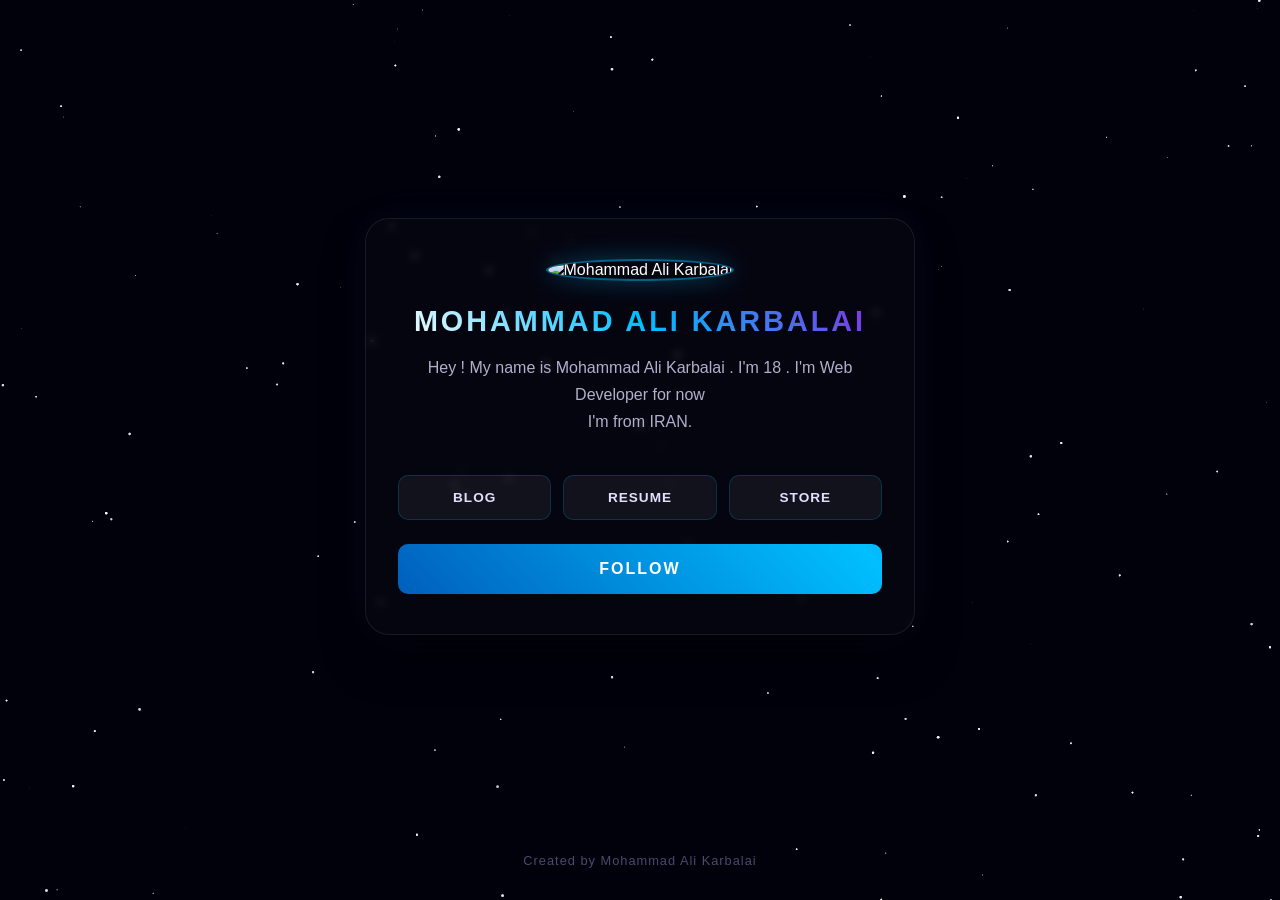
==== index.html @ 4c1272b6 "Update index.html" ====
<!DOCTYPE html>
<html lang="en">
<head>
    <meta charset="UTF-8">
    <meta name="viewport" content="width=device-width, initial-scale=1.0">
    <title>Mohammad Ali Karbalai</title>
    <link rel="stylesheet" href="./index.css"/>
</head>
<body class="body">

    <!-- بوم انیمیشن ستاره‌ها در پس‌زمینه قرار گرفت -->
    <canvas id="spaceCanvas"></canvas>

    <!-- کل محتوا درون یک کانتینر اصلی برای کنترل چیدمان قرار دارد -->
    <main class="main-container">
        <section class="wrapper">
            <img src="./IMG_20250704_143343.jpg" alt="Mohammad Ali Karbalai" class="image1"/>
            
            <h1 class="h1-1">MOHAMMAD ALI KARBALAI</h1>
            
            <h3 class="h3-1">
                Hey ! My name is Mohammad Ali Karbalai . I'm 18 . I'm Web Developer for now </br>
                I'm from IRAN.
            </h3>

            <!-- بخش دکمه‌های ناوبری -->
            <div class="nav-buttons">
                <a href="./blog.html" class="btn btn1">BLOG</a>
                <a href="./resume.html" class="btn btn2">RESUME</a>
                <a href="./store.html" class="btn btn4">STORE</a>
            </div>
            
            <a href="/follow.css" class="space-button-link">
                <button class="space-button">FOLLOW</button>
            </a>
        </section>

        <!-- متن کپی‌رایت در پایین‌ترین بخش محتوا -->
        <footer class="footer">
            <p>Created by Mohammad Ali Karbalai</p>
        </footer>
    </main>

    <script>
        const canvas = document.getElementById('spaceCanvas');
        const ctx = canvas.getContext('2d');

        let width = canvas.width = window.innerWidth;
        let height = canvas.height = window.innerHeight;

        window.addEventListener('resize', () => {
            width = canvas.width = window.innerWidth;
            height = canvas.height = window.innerHeight;
        });

        const stars = [];
        const numStars = 150;

        for (let i = 0; i < numStars; i++) {
            stars.push({
                x: Math.random() * width,
                y: Math.random() * height,
                radius: Math.random() * 1.2,
                alpha: Math.random(),
                speed: Math.random() * 0.01 + 0.005
            });
        }

        let shootingStar = null;

        function createShootingStar() {
            shootingStar = {
                x: Math.random() * width,
                y: 0,
                length: Math.random() * 80 + 50,
                speedX: Math.random() * 15 + 10,
                speedY: Math.random() * 8 + 6,
                alpha: 1
            };
        }

        setInterval(() => {
            if (!shootingStar) {
                createShootingStar();
            }
        }, 4000);

        function animate() {
            ctx.fillStyle = 'rgba(5, 5, 16, 0.3)';
            ctx.fillRect(0, 0, width, height);

            stars.forEach(star => {
                star.alpha += star.speed;
                if (star.alpha > 1 || star.alpha < 0) {
                    star.speed = -star.speed;
                }
                ctx.globalAlpha = Math.abs(star.alpha);
                ctx.fillStyle = '#ffffff';
                ctx.beginPath();
                ctx.arc(star.x, star.y, star.radius, 0, Math.PI * 2);
                ctx.fill();
            });

            if (shootingStar) {
                ctx.globalAlpha = shootingStar.alpha;
                
                let gradient = ctx.createLinearGradient(
                    shootingStar.x, shootingStar.y, 
                    shootingStar.x - shootingStar.length, shootingStar.y - (shootingStar.length * (shootingStar.speedY / shootingStar.speedX))
                );
                gradient.addColorStop(0, '#ffffff');
                gradient.addColorStop(0.5, 'rgba(0, 191, 255, 0.5)');
                gradient.addColorStop(1, 'transparent');

                ctx.strokeStyle = gradient;
                ctx.lineWidth = 2;
                ctx.beginPath();
                ctx.moveTo(shootingStar.x, shootingStar.y);
                ctx.lineTo(
                    shootingStar.x - shootingStar.length, 
                    shootingStar.y - (shootingStar.length * (shootingStar.speedY / shootingStar.speedX))
                );
                ctx.stroke();

                shootingStar.x += shootingStar.speedX;
                shootingStar.y += shootingStar.speedY;

                if (shootingStar.x > width || shootingStar.y > height) {
                    shootingStar = null;
                }
            }

            requestAnimationFrame(animate);
        }

        animate();
    </script>
</body>
</html>
---- index.css ----
/* تنظیمات پایه و ریست قالب */
* {
    margin: 0;
    padding: 0;
    box-sizing: border-box;
    font-family: 'Segoe UI', Tahoma, Geneva, Verdana, sans-serif;
}

body {
    background-color: #03030a;
    color: #ffffff;
    min-height: 100vh;
    overflow-x: hidden;
}

/* هدایت انیمیشن ستاره‌ها به دورترین لایه پس‌زمینه */
#spaceCanvas {
    position: fixed;
    top: 0;
    left: 0;
    width: 100%;
    height: 100%;
    z-index: 1;
}

/* کانتینر اصلی محتوا برای قرارگیری روی بوم انیمیشن */
.main-container {
    position: relative;
    z-index: 2;
    min-height: 100vh;
    display: flex;
    flex-direction: column;
    justify-content: space-between;
    align-items: center;
    padding: 2rem 1rem;
}

/* باکس اصلی معرفی با بلور کمتر شده و شیشه‌ای شفاف */
.wrapper {
    background: rgba(255, 255, 255, 0.02); /* کاهش غلظت رنگ پس‌زمینه */
    backdrop-filter: blur(4px); /* کاهش بلور طبق درخواست شما برای وضوح بیشتر ستاره‌ها */
    -webkit-backdrop-filter: blur(4px);
    border: 1px solid rgba(255, 255, 255, 0.08);
    padding: 2.5rem 2rem;
    border-radius: 24px;
    width: 100%;
    max-width: 550px;
    text-align: center;
    box-shadow: 0 25px 50px -12px rgba(0, 0, 0, 0.7),
                0 0 40px rgba(0, 191, 255, 0.05); /* هاله نوری بسیار ملایم دور باکس */
    margin: auto 0;
}

/* تصویر پروفایل با استایل سفینه فضایی */
.image1 {
    width: 130px;
    height: 130px;
    border-radius: 50%;
    object-fit: cover;
    border: 2px solid rgba(0, 191, 255, 0.5);
    box-shadow: 0 0 25px rgba(0, 191, 255, 0.3);
    margin-bottom: 1.5rem;
    transition: transform 0.5s ease;
}

.image1:hover {
    transform: rotate(5deg) scale(1.05);
}

/* عنوان اصلی با گرادینت کهکشانی */
.h1-1 {
    font-size: 1.8rem;
    letter-spacing: 3px;
    margin-bottom: 1rem;
    background: linear-gradient(45deg, #ffffff, #00bfff, #8a2be2);
    -webkit-background-clip: text;
    -webkit-text-fill-color: transparent;
    font-weight: 800;
}

/* متن توضیحات */
.h3-1 {
    font-weight: 400;
    font-size: 1rem;
    line-height: 1.7;
    color: #b0b0cc;
    margin-bottom: 2.5rem;
}

/* کانتینر دکمه‌های ناوبری */
.nav-buttons {
    display: flex;
    gap: 12px;
    justify-content: center;
    width: 100%;
    margin-bottom: 1.5rem;
}

/* استایل فضایی و نئونی دکمه‌های ۳ تایی */
.btn {
    flex: 1;
    display: inline-block;
    text-decoration: none;
    padding: 14px 0;
    font-size: 0.85rem;
    font-weight: bold;
    letter-spacing: 1px;
    color: #e0e0ff;
    background: rgba(255, 255, 255, 0.04);
    border: 1px solid rgba(0, 191, 255, 0.2);
    border-radius: 10px;
    backdrop-filter: blur(2px);
    transition: all 0.3s cubic-bezier(0.25, 0.8, 0.25, 1);
    cursor: pointer;
    box-shadow: 0 0 0 rgba(0, 191, 255, 0);
}

/* افکت هاور دکمه‌های اصلی (جذب درخشش سیارکی) */
.btn:hover {
    background: rgba(0, 191, 255, 0.15);
    color: #ffffff;
    border-color: #00bfff;
    transform: translateY(-3px) scale(1.03);
    box-shadow: 0 5px 15px rgba(0, 191, 255, 0.3);
}

/* دکمه اختصاصی و هایپراسپیس FOLLOW */
.space-button-link {
    text-decoration: none;
    display: block;
    width: 100%;
}

.space-button {
    width: 100%;
    padding: 16px;
    font-size: 1rem;
    font-weight: bold;
    letter-spacing: 2px;
    color: white;
    background: linear-gradient(45deg, #005fbc, #00bfff, #7000ff);
    background-size: 200% auto;
    border: none;
    border-radius: 10px;
    cursor: pointer;
    transition: all 0.4s ease;
    animation: spacePulse 2s infinite alternate; /* انیمیشن تپش نوری مداوم */
}

/* افکت هاور دکمه فالو (انفجار نور نئونی) */
.space-button:hover {
    transform: translateY(-3px) scale(1.02);
    background-position: right center; /* حرکت دادن گرادینت پس‌زمینه */
    box-shadow: 0 0 25px rgba(0, 191, 255, 0.6), 
                0 0 40px rgba(112, 0, 255, 0.4);
}

/* انیمیشن پالس نوری دکمه FOLLOW */
@keyframes spacePulse {
    0% {
        box-shadow: 0 4px 15px rgba(0, 191, 255, 0.3);
    }
    100% {
        box-shadow: 0 4px 25px rgba(112, 0, 255, 0.5);
    }
}

/* استایل بخش فوتر */
.footer {
    width: 100%;
    text-align: center;
    padding-top: 2rem;
    color: #4a4a6a;
    font-size: 0.8rem;
    letter-spacing: 1px;
}

/* مدیا کوئری کاملاً ریسپانسیو برای نمایشگرهای کوچک موبایل */
@media (max-width: 480px) {
    .wrapper {
        padding: 2rem 1.2rem;
        margin: auto 10px;
    }
    
    .image1 {
        width: 110px;
        height: 110px;
    }

    .h1-1 {
        font-size: 1.5rem;
        letter-spacing: 2px;
    }

    .h3-1 {
        font-size: 0.9rem;
        line-height: 1.6;
    }

    /* تغییر چیدمان افقی دکمه‌ها به عمودی در موبایل برای کاربری راحت‌تر */
    .nav-buttons {
        flex-direction: column;
        gap: 10px;
    }
    
    .btn {
        width: 100%;
        padding: 12px 0;
    }
}
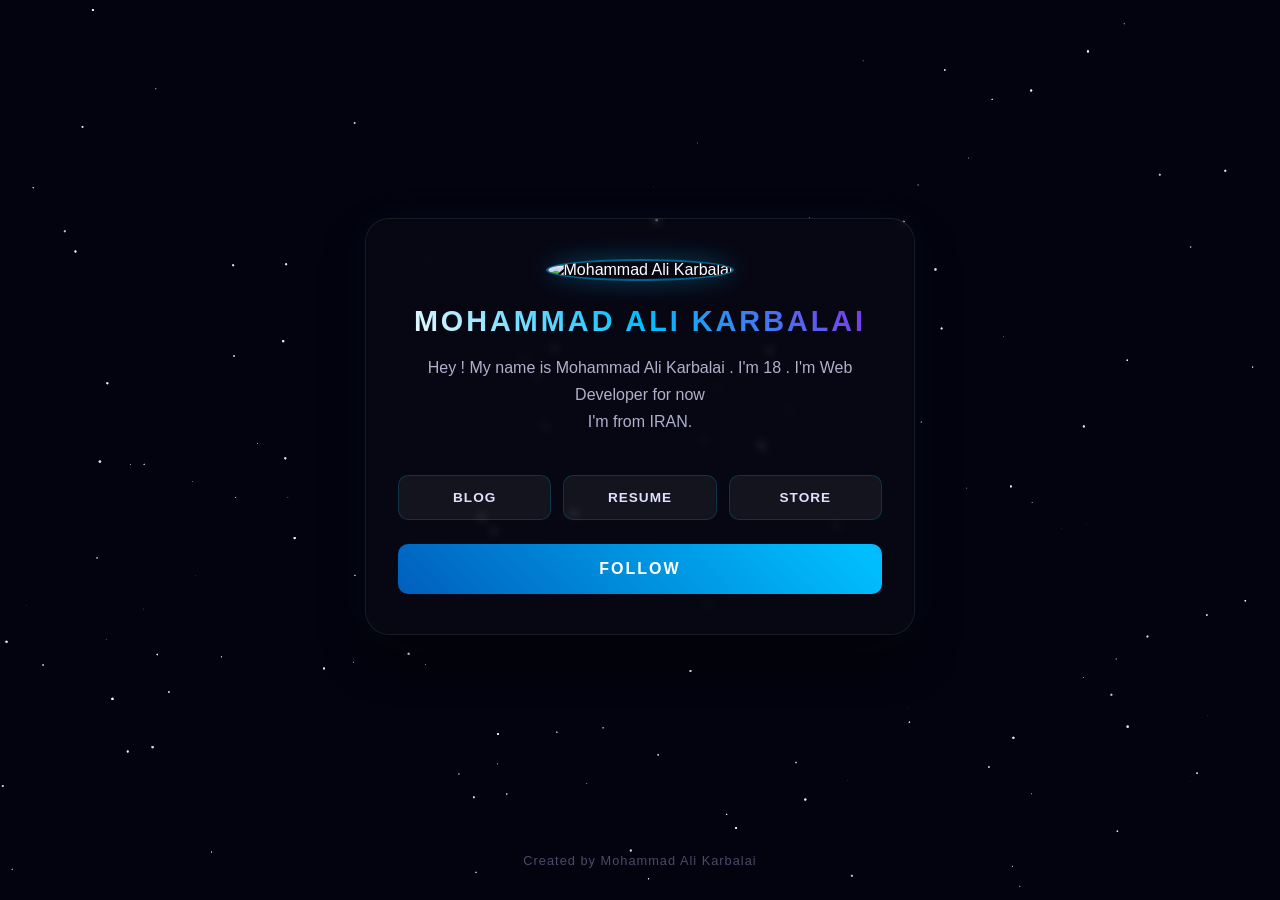
==== commit 561510d7: "Update index.html" ====
--- a/index.html
+++ b/index.html
@@ -14,7 +14,7 @@
     <!-- کل محتوا درون یک کانتینر اصلی برای کنترل چیدمان قرار دارد -->
     <main class="main-container">
         <section class="wrapper">
-            <img src="./IMG_20250704_143343.jpg" alt="Mohammad Ali Karbalai" class="image1"/>
+            <img src="https://postimg.cc/mPW2XptC" alt="Mohammad Ali Karbalai" class="image1"/>
             
             <h1 class="h1-1">MOHAMMAD ALI KARBALAI</h1>
             
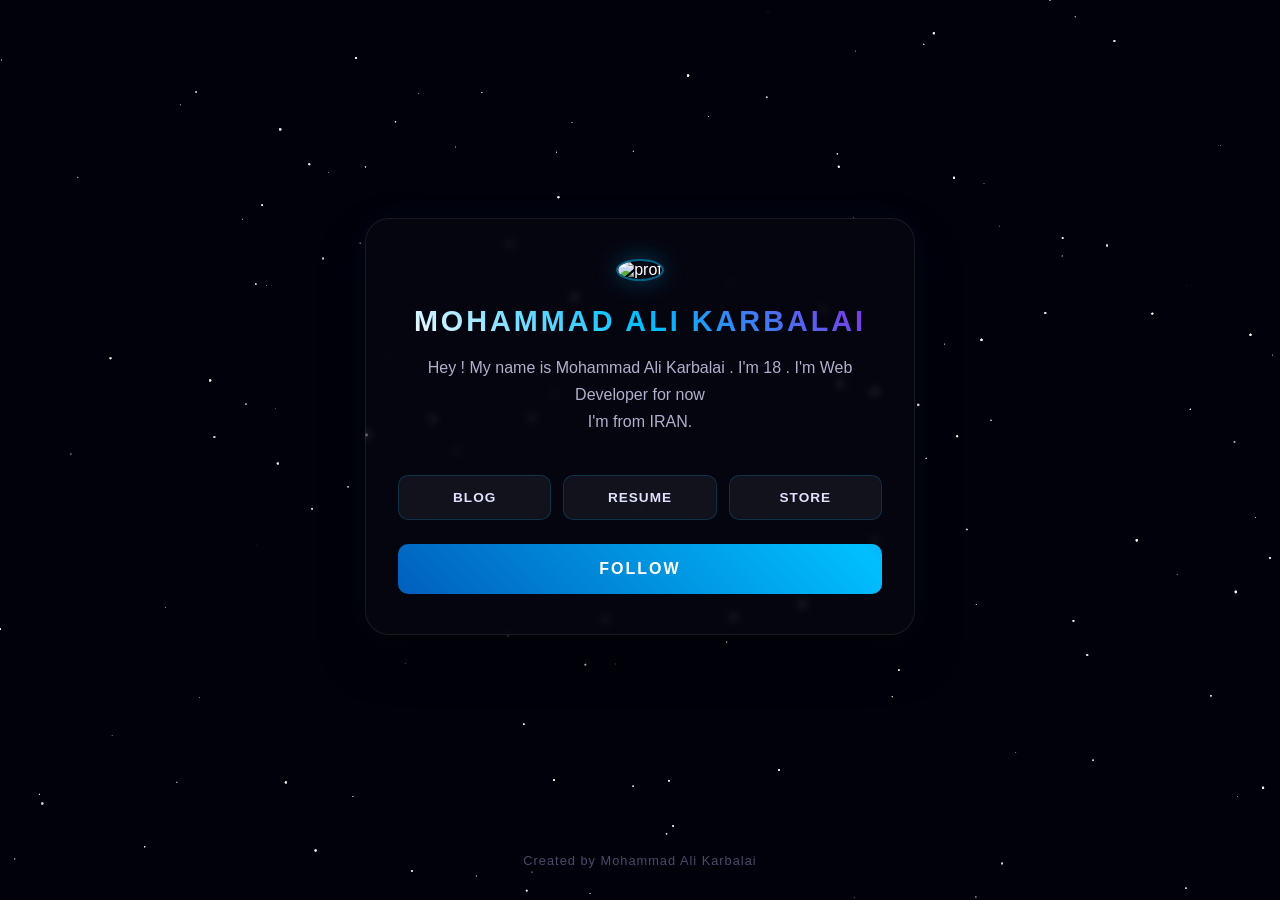
==== commit acc956b4: "Update index.html" ====
--- a/index.html
+++ b/index.html
@@ -14,7 +14,7 @@
     <!-- کل محتوا درون یک کانتینر اصلی برای کنترل چیدمان قرار دارد -->
     <main class="main-container">
         <section class="wrapper">
-            <img src="https://postimg.cc/mPW2XptC" alt="Mohammad Ali Karbalai" class="image1"/>
+            <img src="https://postimg.cc/mPW2XptC" alt="prof" class="image1"/>
             
             <h1 class="h1-1">MOHAMMAD ALI KARBALAI</h1>
             
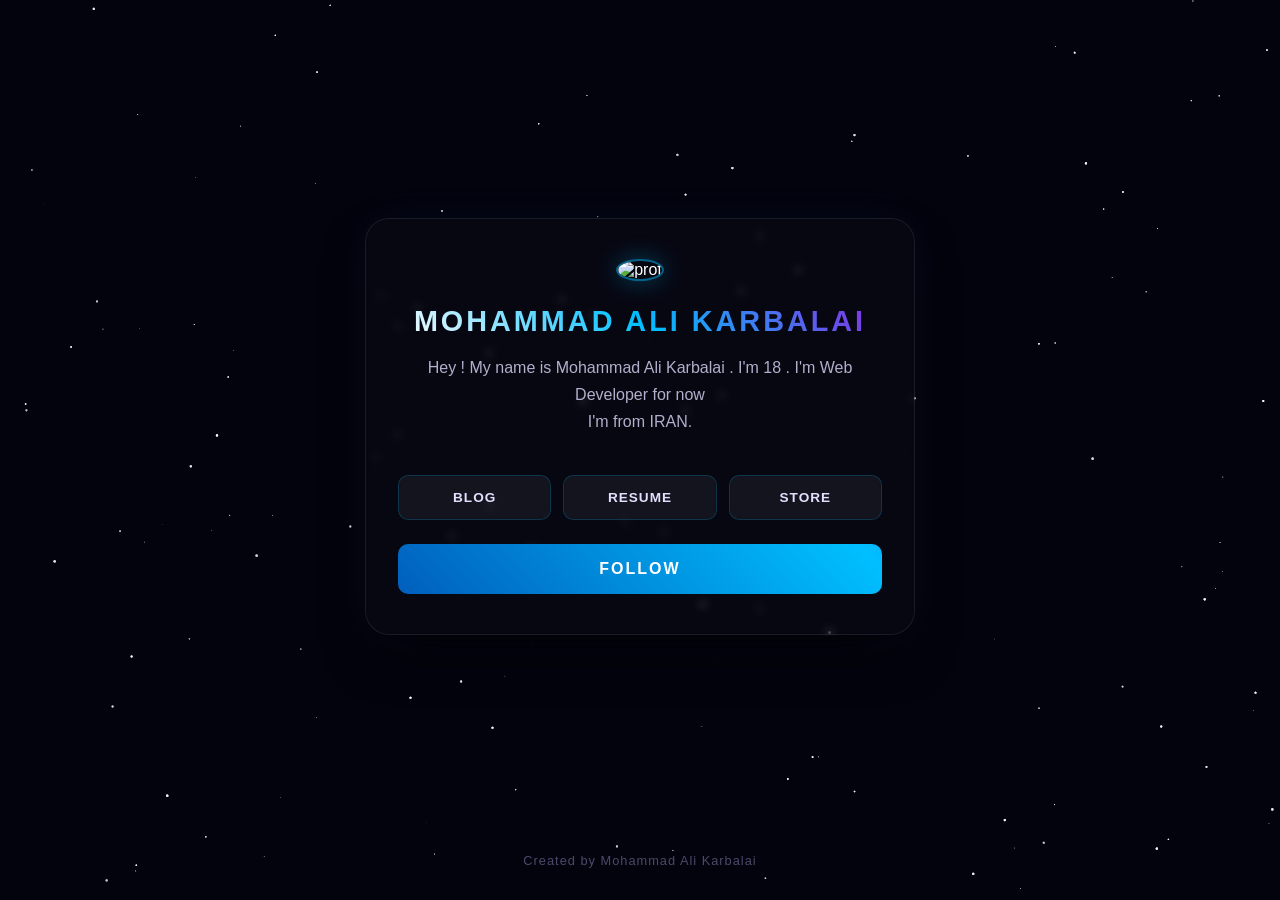
==== commit 616a44f1: "Update index.html" ====
--- a/index.html
+++ b/index.html
@@ -14,7 +14,7 @@
     <!-- کل محتوا درون یک کانتینر اصلی برای کنترل چیدمان قرار دارد -->
     <main class="main-container">
         <section class="wrapper">
-            <img src="https://postimg.cc/mPW2XptC" alt="prof" class="image1"/>
+            <img src="[![photo29797545843.jpg](https://i.postimg.cc/y8kgNwKQ/photo29797545843.jpg)](https://postimg.cc/mPW2XptC)" alt="prof" class="image1"/>
             
             <h1 class="h1-1">MOHAMMAD ALI KARBALAI</h1>
             
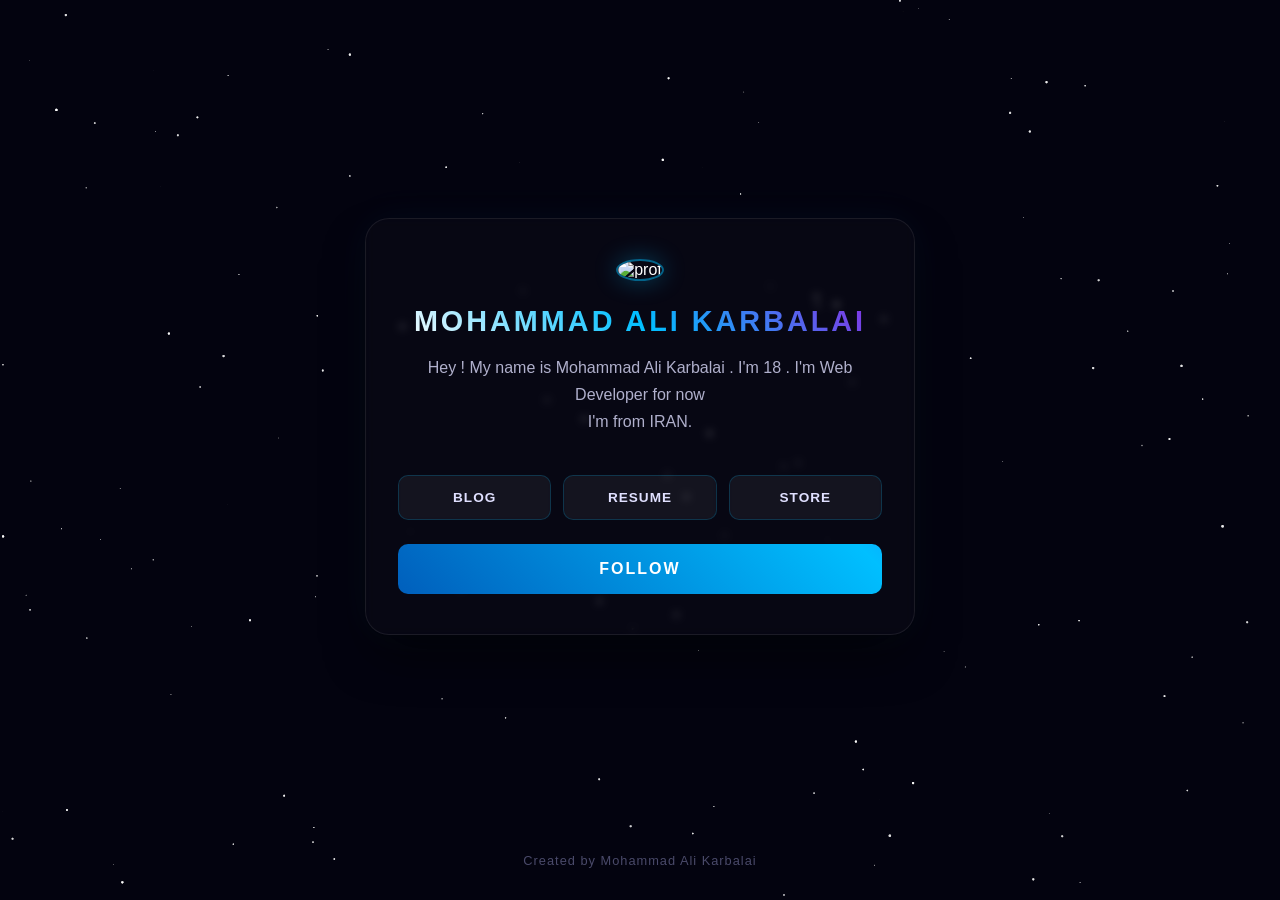
==== commit 00e4faac: "Update index.html" ====
--- a/index.html
+++ b/index.html
@@ -14,7 +14,7 @@
     <!-- کل محتوا درون یک کانتینر اصلی برای کنترل چیدمان قرار دارد -->
     <main class="main-container">
         <section class="wrapper">
-            <img src="[![photo29797545843.jpg](https://i.postimg.cc/y8kgNwKQ/photo29797545843.jpg)](https://postimg.cc/mPW2XptC)" alt="prof" class="image1"/>
+            <img src="[![photo29797545843.jpg](https://i.postimg.cc/y8kgNwKQ/photo29797545843.jpg)" alt="prof" class="image1"/>
             
             <h1 class="h1-1">MOHAMMAD ALI KARBALAI</h1>
             
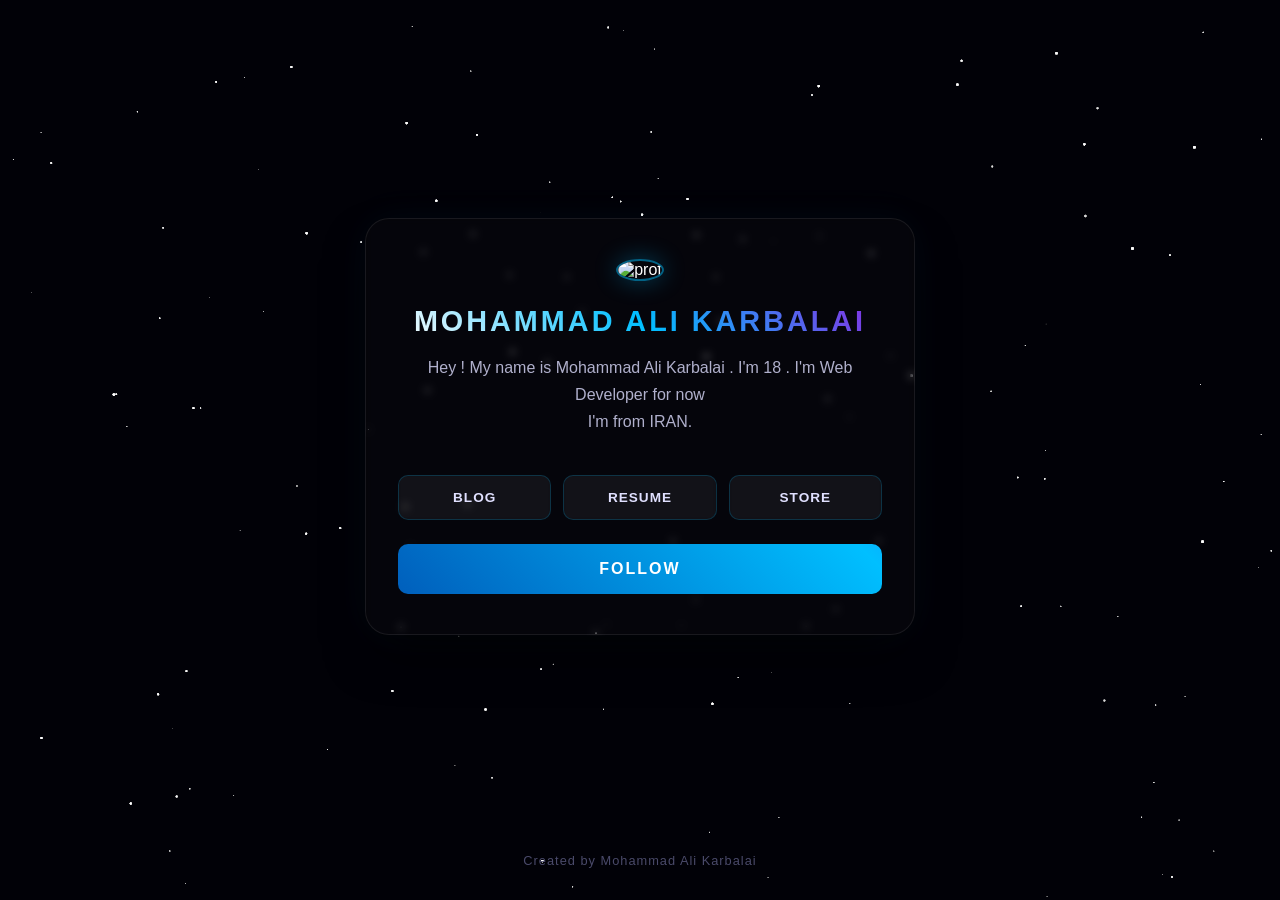
==== commit 3f586886: "Update index.html" ====
--- a/index.html
+++ b/index.html
@@ -14,7 +14,7 @@
     <!-- کل محتوا درون یک کانتینر اصلی برای کنترل چیدمان قرار دارد -->
     <main class="main-container">
         <section class="wrapper">
-            <img src="[![photo29797545843.jpg](https://i.postimg.cc/y8kgNwKQ/photo29797545843.jpg)" alt="prof" class="image1"/>
+            <img src="https://i.postimg.cc/y8kgNwKQ/photo29797545843.jpg" alt="prof" class="image1"/>
             
             <h1 class="h1-1">MOHAMMAD ALI KARBALAI</h1>
             
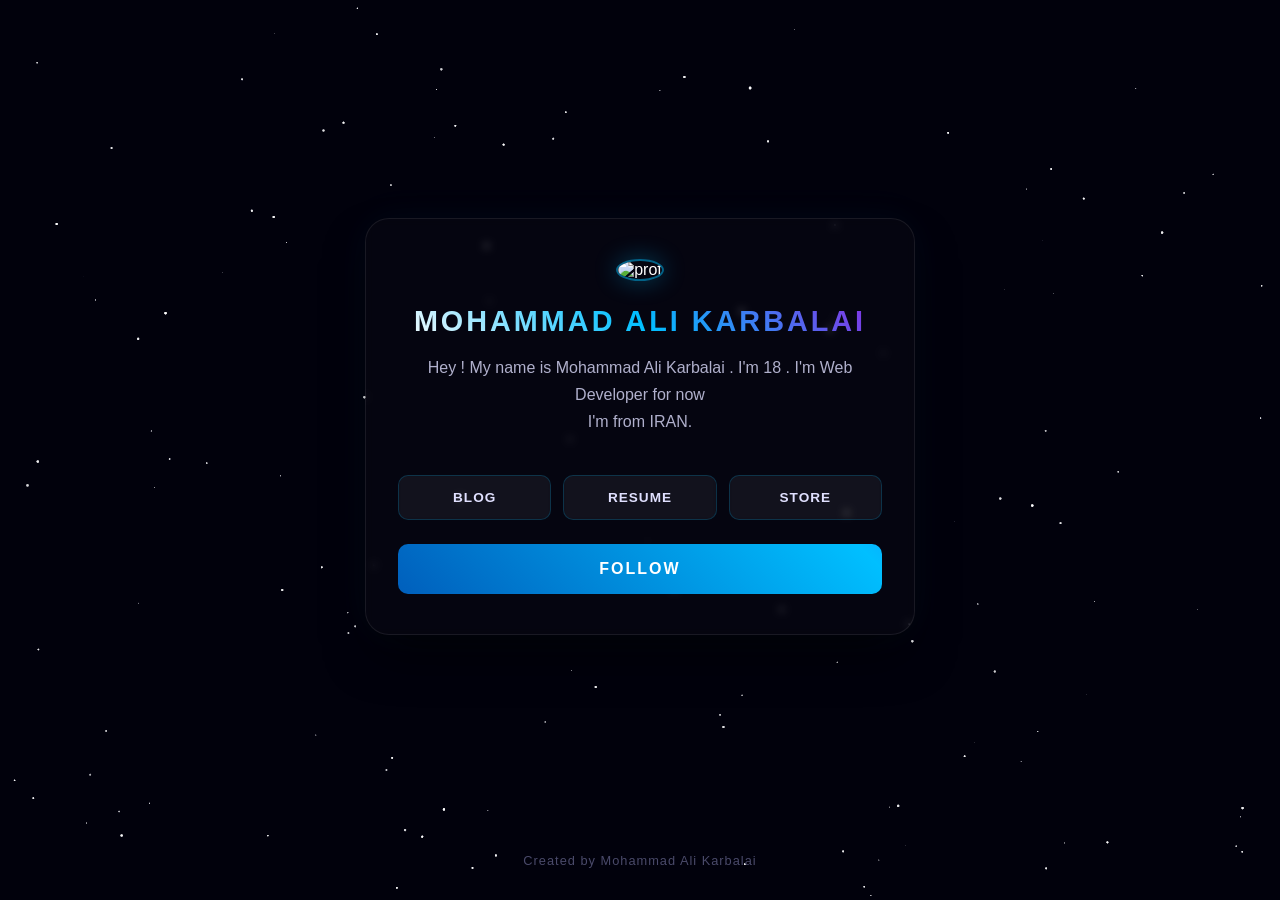
==== commit 1cae7731: "Update index.html" ====
--- a/index.html
+++ b/index.html
@@ -30,7 +30,7 @@
                 <a href="./store.html" class="btn btn4">STORE</a>
             </div>
             
-            <a href="/follow.css" class="space-button-link">
+            <a href="/follow.html" class="space-button-link">
                 <button class="space-button">FOLLOW</button>
             </a>
         </section>
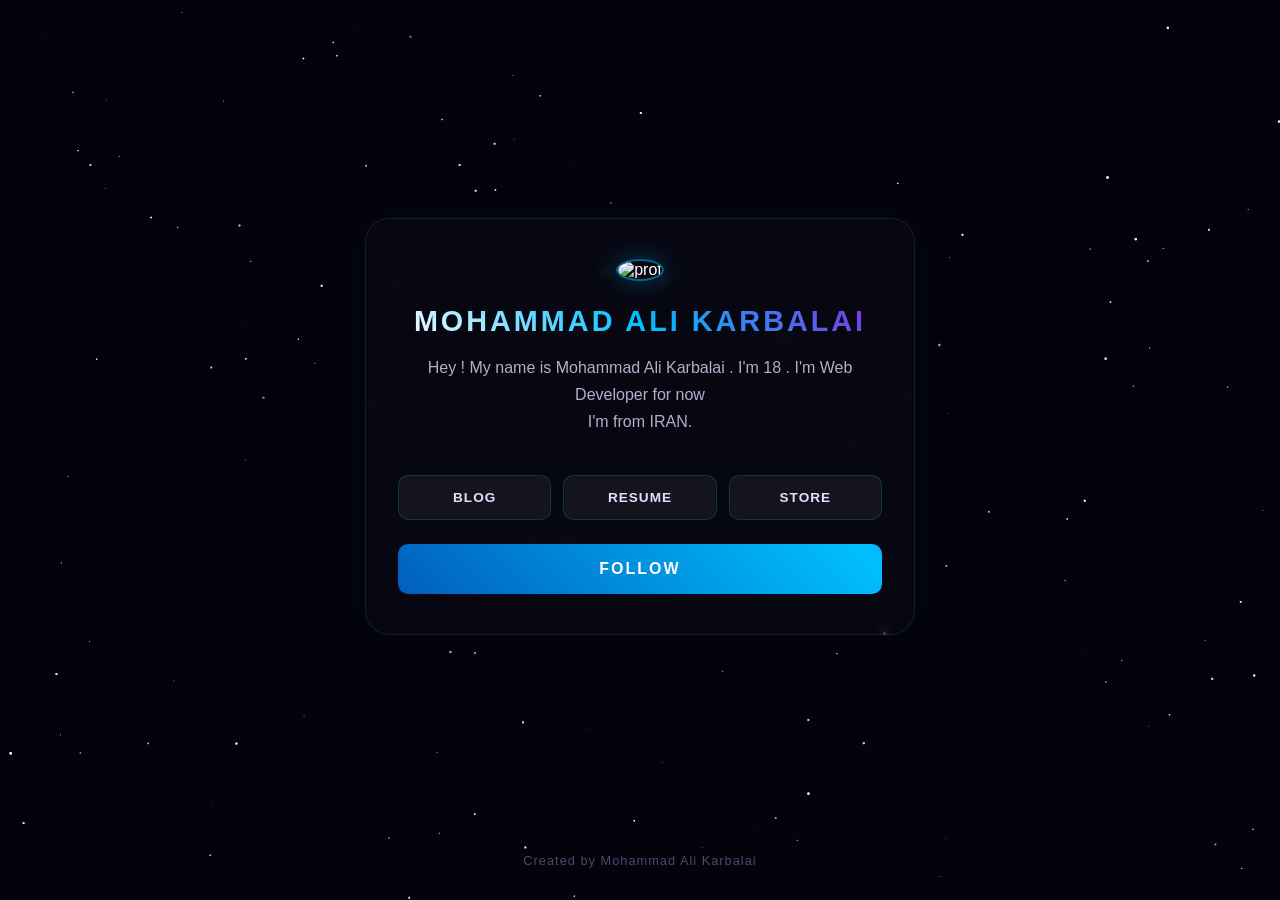
==== commit dfd64013: "Update index.html" ====
--- a/index.html
+++ b/index.html
@@ -30,7 +30,7 @@
                 <a href="./store.html" class="btn btn4">STORE</a>
             </div>
             
-            <a href="/follow.html" class="space-button-link">
+            <a href="./follow.html" class="space-button-link">
                 <button class="space-button">FOLLOW</button>
             </a>
         </section>
